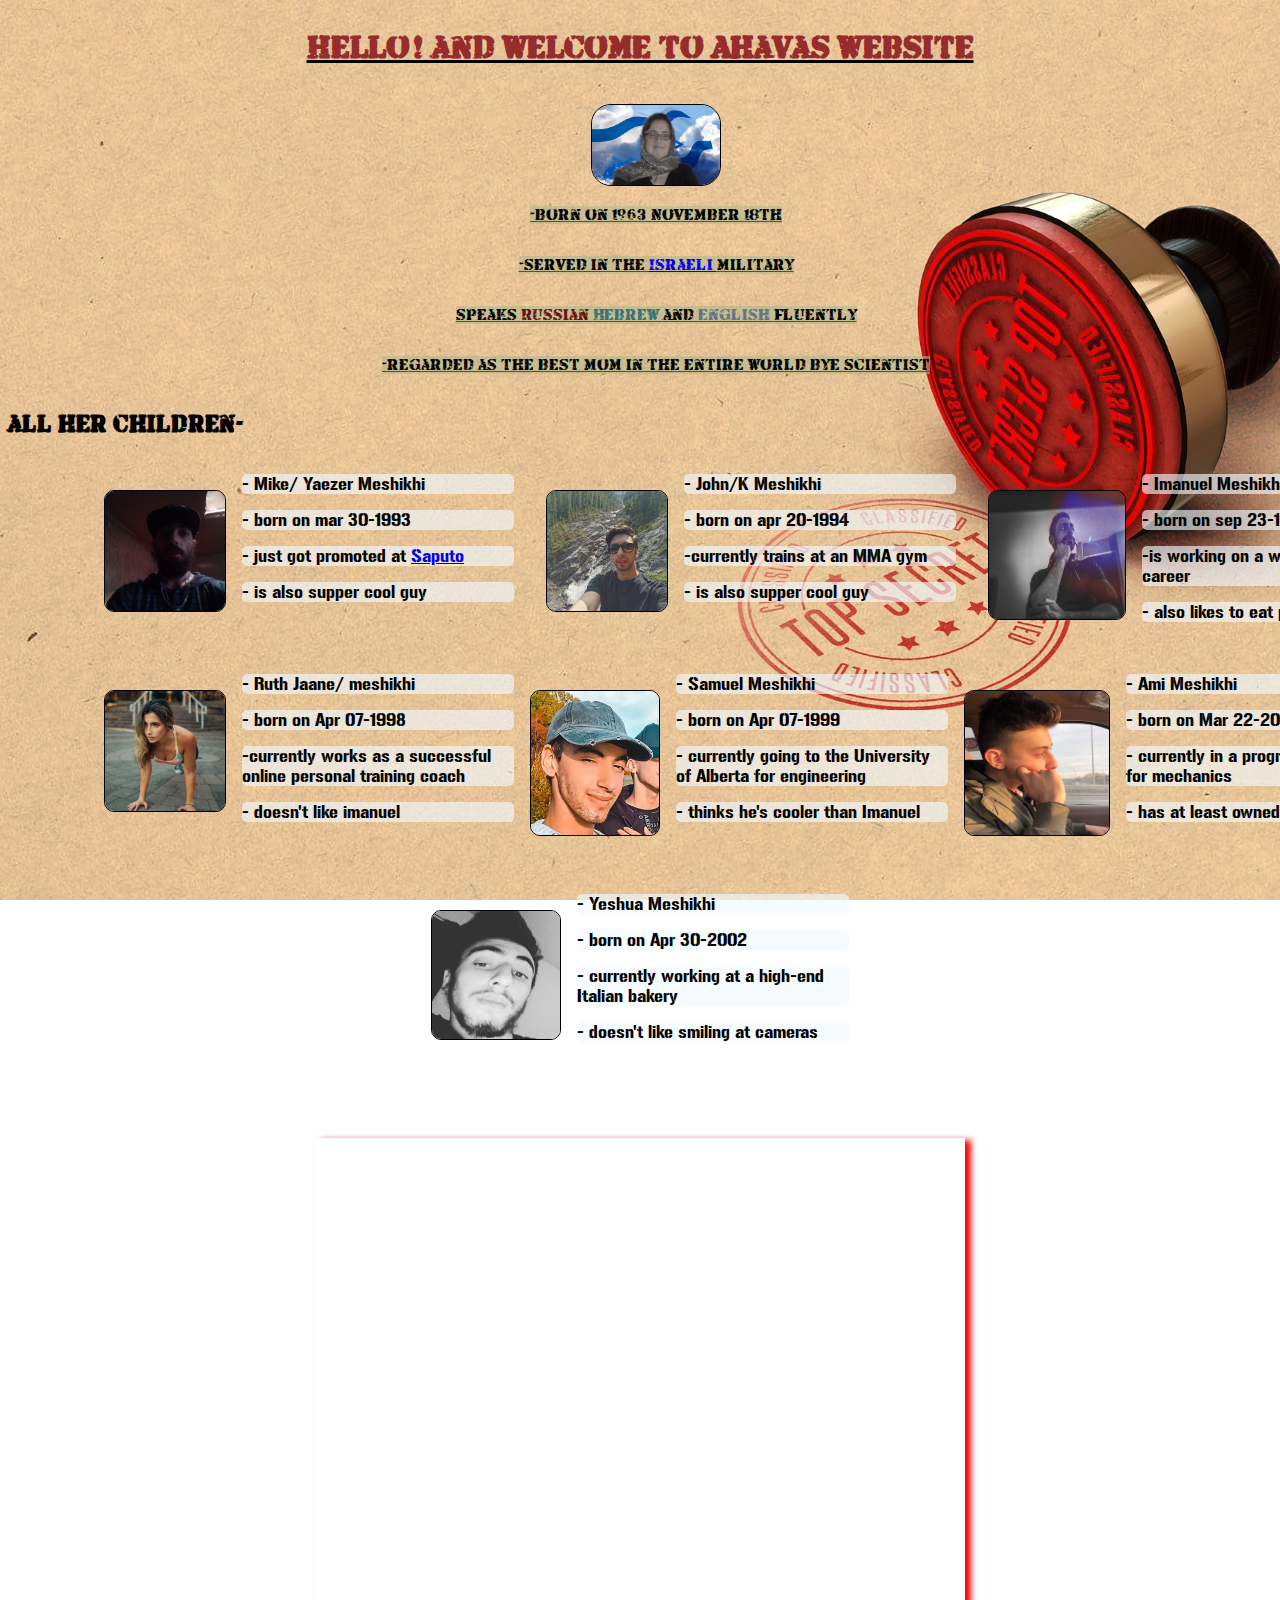
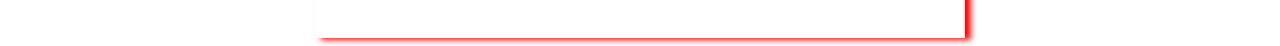
==== index.html @ 197553be "added more people and vidoe holder" ====
<!DOCTYPE html>
<html lang="en">
<head>
    <meta charset="UTF-8">
    <meta http-equiv="X-UA-Compatible" content="IE=edge">
    <meta name="viewport" content="width=device-width, initial-scale=1.0">
    <link rel="stylesheet" href="./assets/style.css">
    <title>Ahava Meshikhi</title>
</head>
<body>
    <!-- head weolcom -->
    <header classs="top-bar">
        <dive class="welcome">
            <h1>Hello!:: and Welcome to Ahavas website</h1>
        </dive>
        <!-- info and pice for ahava  -->
        <div class="pic-info">
            <a href="https://www.facebook.com/noakh.meshikhi.3"  target="_blank"><img class="mom" src="./assets/img/mom2.0.png" alt="woman standing in front of  israeli flag"></a>
            <p id="info-Text"> -born on 1963 November 18th</p>
            <p id="info-Text">-served in the <span id="colorForIsreali"><a href="https://en.wikipedia.org/wiki/Israel_Defense_Forces" target="_blank"> Israeli </a></span> military</p>
            <p id="info-Text">speaks <span id="colorForR"> Russian </span> <span id="colorForI"> Hebrew </span> and <span id="colorForE"> English </span>fluently</p>
            <p id="info-Text">-regarded as the best mom in the entire world bye scientist</p>
        </div>
    </header>
    <main>
        <div>
            <h2>all her children-</h2>
        </div>
        <div class="ChildrenRowOne">
            <!-- all for mike  -->
            <div class="mike">
                <a href="https://www.facebook.com/yaezer.meshikhi" target="_blank"><img class="mike-img" src="./assets/img/mike.jpg" alt="man with red hat looking at the camera"></a>
                <div>
                <p class="iner">- Mike/ Yaezer Meshikhi</p>
                <p class="iner">- born on mar 30-1993</p>
                <p class="iner">- just got promoted at <a href="https://www.saputo.com/en" target="_blank" >Saputo</a></p>
                <p class="iner">- is also supper cool guy</p>
            </div>
            </div>
            <!-- all for john  -->
            <div class="john">
                <a href="https://www.facebook.com/meshikhi" target="_blank"><img class="john-img" src="./assets/img/john.jpg" alt="man looking at the camera with the background of nature"></a>
                <div>
                <p class="iner">- John/K Meshikhi</p>
                <p class="iner">- born on apr 20-1994</p>
                <p class="iner"> -currently trains at an MMA gym </p>
                <p class="iner">- is also supper cool guy</p>
            </div>
            </div>
            <!-- all for imanuel -->
            <div class="imanuel">
                <a href="https://www.facebook.com/imanuael.meshikhi" target="_blank"><img class="imanuel-img" src="./assets/img/imanuel.PNG" alt="man staring off to the distance with fist on his chin"></a>
                <div>
                <p class="iner">- Imanuel Meshikhi</p>
                <p class="iner">- born on sep 23-1995</p>
                <p class="iner"> -is working on a web development career</p>
                <p class="iner">- also likes to eat paint thinner</p>
            </div>
            </div>
            <!-- all for sarah -->
            <div class="sarah">
                <a href="https://www.instagram.com/trollopgandhi/" target="_blank"><img class="sarah-img" src="./assets/img/sarah.jpg" alt="person with hoodie on and phone covering face"></a>
                <div>
                <p class="iner">- sarah Meshikhi</p>
                <p class="iner">- born on oct 25-1997</p>
                <p class="iner"> -currently works as a freelance social media consultant</p>
                <p class="iner">- doesn't like getting pictures taken of her</p>
            </div>
            </div>
        
            </div>
        
            <div class="ChildrenRowTwo">
                <div class="Ruth">
                    <a href="https://www.facebook.com/ruth.meshikhi" target="_blank"><img class="ruth-img" src="./assets/img/ruth.jpg" alt="woman at the end of a push-up motion"></a>
                    <div>
                    <p class="iner">- Ruth Jaane/ meshikhi </p>
                    <p class="iner">- born on Apr 07-1998</p>
                    <p class="iner"> -currently works as a successful online personal training coach</p>
                    <p class="iner">- doesn't like imanuel </p>
                </div>
                <div class="Sam">
                    <a href="https://www.instagram.com/rg_prodigent/" target="_blank"><img class="sam-img" src="./assets/img/sam.png" alt="man looking  in to the camara with sun on his face"></a>
                    <div>
                    <p class="iner">- Samuel Meshikhi </p>
                    <p class="iner">- born on Apr 07-1999</p>
                    <p class="iner"> - currently going to the University of Alberta for engineering</p>
                    <p class="iner">-  thinks he's cooler than Imanuel </p>
                </div>
                <div class="Ami">
                    <a href="https://www.instagram.com/amimeshikhi/" target="_blank"><img class="ami-img" src="./assets/img/ami.png" alt="man looking across into the distance with sun on his face"></a>
                    <div>
                    <p class="iner">- Ami Meshikhi </p>
                    <p class="iner">- born on Mar 22-2001</p>
                    <p class="iner"> - currently in a program at Red Deer for mechanics</p>
                    <p class="iner">-  has at least owned 17 cars so far </p>
                </div>
                <div class="noakh">
                    <a href="https://www.facebook.com/noakh.meshikhi" target="_blank"><img class="noakh-img" src="./assets/img/noakh.png" alt="boy looking into the camera smiling"></a>
                    <div>
                    <p class="iner">- Noakh Meshikhi </p>
                    <p class="iner">- born on Mar 22-2001</p>
                    <p class="iner"> -will be taking a mechanic's certification course soon</p>
                    <p class="iner">-  never posts pictures so it makes it difficult to find pictures so I have to use a really old one </p>
                </div>
        </div>
    </div>
    
    </main>
    <div class="lastChilde">
        <div class="yesh">
            <a href="https://www.facebook.com/yeshua.meshikhi" target="_blank"><img class="yesh-img" src="./assets/img/yesh.png" alt="man staring into the camera with a blank face"></a>
            <div>
            <p class="iner">- Yeshua Meshikhi </p>
            <p class="iner">- born on Apr 30-2002</p>
            <p class="iner">- currently working at a high-end Italian bakery</p>
         <p class="iner">-  doesn't like smiling at cameras</p>
        </div>
    </div>
</div>
        
 <div class="video">
    <iframe id="vid-style" width="650" height="500" src="https://www.youtube.com/embed/WYKzm_wxsHE" title="YouTube video player" frameborder="0" allow="accelerometer; autoplay; clipboard-write; encrypted-media; gyroscope; picture-in-picture" allowfullscreen ></iframe>
</div>      

<info>

</info>
</body>
</html>
---- assets/style.css ----
/* font stle */
@font-face {
    font-family: "armalite";
    src: url(armalite.ttf) format("truetype"); 
    font-weight:normal;
}
@font-face {
    font-family: "milFont";
    src: url(./gunplay\ rg.ttf) format("truetype");
}
/* background img */
body{
    background-image: url(./img/backround.jpg);
    background-repeat: no-repeat;
    background-size: cover;
    background-attachment:fixed;
   font-family: "armalite" ;
}
/* ------------------------------------head content------------------------------ */
.welcome{
    display: flex;
    justify-content: center;
    font-weight: normal;
    color: rgb(150, 44, 44);
    text-decoration: underline;
    text-decoration-color: rgb(0, 0, 0);
}
/* info alinment  */
.pic-info{
    margin-top: 1rem;;
    display:flex;
    align-items: center;
    flex-direction:column;
    padding-left:2rem;
}
/* style for text info */
 #info-Text{
    color: rgb(0, 0, 0);
    text-decoration: underline;
    text-decoration-color: rgb(168, 39, 39);
    background-color: rgba(175, 182, 139, 0.582);
}
/* colors for specific characters */
#colorForIsreali{
    color: rgb(67, 148, 148);
}
#colorForR{
    color: rgb(99, 20, 20);
}
#colorForI{
    color: rgb(54, 116, 116);
}
#colorForE{
    color: rgb(99, 117, 133);
}
/* style for img of ahava  */
.mom{
    height: 5rem;
    width: 8rem;
    border: .05rem solid rgb(0, 0, 0);
   border-radius: 20px;
   transition: .7s;
}
/* hover for img of mom */
.mom:hover{
     height: 6rem;
     width: 10rem;
     box-shadow: 2px 2px 4px rgba(0, 195, 255, 0.582);
}
/* ----------------------------------all for main content ------------------------------------------- */
/* alin for all the childern */
.ChildrenRowOne{
    font-family: "milFont";
    margin-left: 5rem;
    display: flex;
}
.ChildrenRowTwo{
    font-family: "milFont";
    margin-left: 5rem;
    display: flex;
}
.lastChilde{
    font-family: "milFont";
    display: flex;
    justify-content: center;
}
/* style for children */
.mike,.john,.imanuel, .sarah, .Ruth,.Sam,.Ami,.noakh,.yesh{
    display: flex;
    margin-right: 1rem;
    margin-left: 1rem;
}
/* posishon and style for childern */
.iner{
    background-color: rgba(240, 248, 255, 0.63);
    border-radius: 5px;
    width: 17rem;
}

/* main posishon for children  */
.mike-img, .john-img,.imanuel-img, .sarah-img, .ruth-img, .sam-img,.ami-img,.noakh-img,.yesh-img{
    margin-top: 2rem;
    height: 7.5rem;
    width:7.5rem;
    margin-right: 1rem;
    border-radius: 10px;
    border: .05rem solid black;
    transition: .5s;
}
.imanuel-img{
    height: 8rem;
    width: 8.5rem;
}
.sarah-img{
    height: 8.5rem;
    width:7.5rem;
    margin-top: 1rem;
}
.sam-img{
    height: 9rem;
    width: 8rem;
}
.ami-img{
    height: 9rem;
    width: 9rem;
}
.noakh-img{
    width: 9rem;
    height: 9rem;
}
.yesh-img{
    width: 8rem;
    height: 8rem;
}
.sarah{
    margin-right: 2rem;
}
/* hover for  most of the childern  */
.mike-img:hover, .john-img:hover,.imanuel-img:hover{
    height: 10rem;
     width: 10rem;
}
/* hover bacground color  for mike*/
.mike-img:hover{
    box-shadow: 2px 2px 6px rgb(255, 145, 0);
}
/* hover bacground color  for john*/
.john-img:hover{
    box-shadow: 2px 2px 6px rgba(37, 167, 48, 0.548);
}
/* hover bacground color  for imanuel */
.imanuel-img:hover{
    box-shadow: 2px 2px 6px blue;
}
/* hover bacground color and sizing for sarah  */
.sarah-img:hover{
    box-shadow: 2px 2px 6px rgb(0, 217, 255);
    height: 12rem;
    width: 11rem;
  
}
/* hover for ruth */
.ruth-img:hover{
    box-shadow: 2px 6px 6px rgb(255, 255, 255);
    height: 11rem;
    width: 11rem;
}

/* hover for sam */
.sam-img:hover{
    box-shadow: 2px 2px 6px orange;
    height: 11rem;
    width: 10rem;
}

/* hover for Ami */
.ami-img:hover{
    box-shadow: 2px 2px 6px rgb(255, 115, 0);
    height: 11rem;
    width: 11rem;;
}

/* hover for noakh */
.noakh-img:hover{
    box-shadow: 2px 2px 6px rgb(0, 0, 0);
    width: 11rem;
    height: 11rem;
}
/* hover for yesh */
.yesh-img:hover{
    box-shadow: 6px 2px 6px gray;
    width: 11rem;
    height: 11rem;
}

.video{
    display: flex;
    justify-content: center;
    align-items: center;
    margin-top: 5rem;
}

#vid-style{
    box-shadow: 6px 2px 6px rgb(255, 0, 0);
}
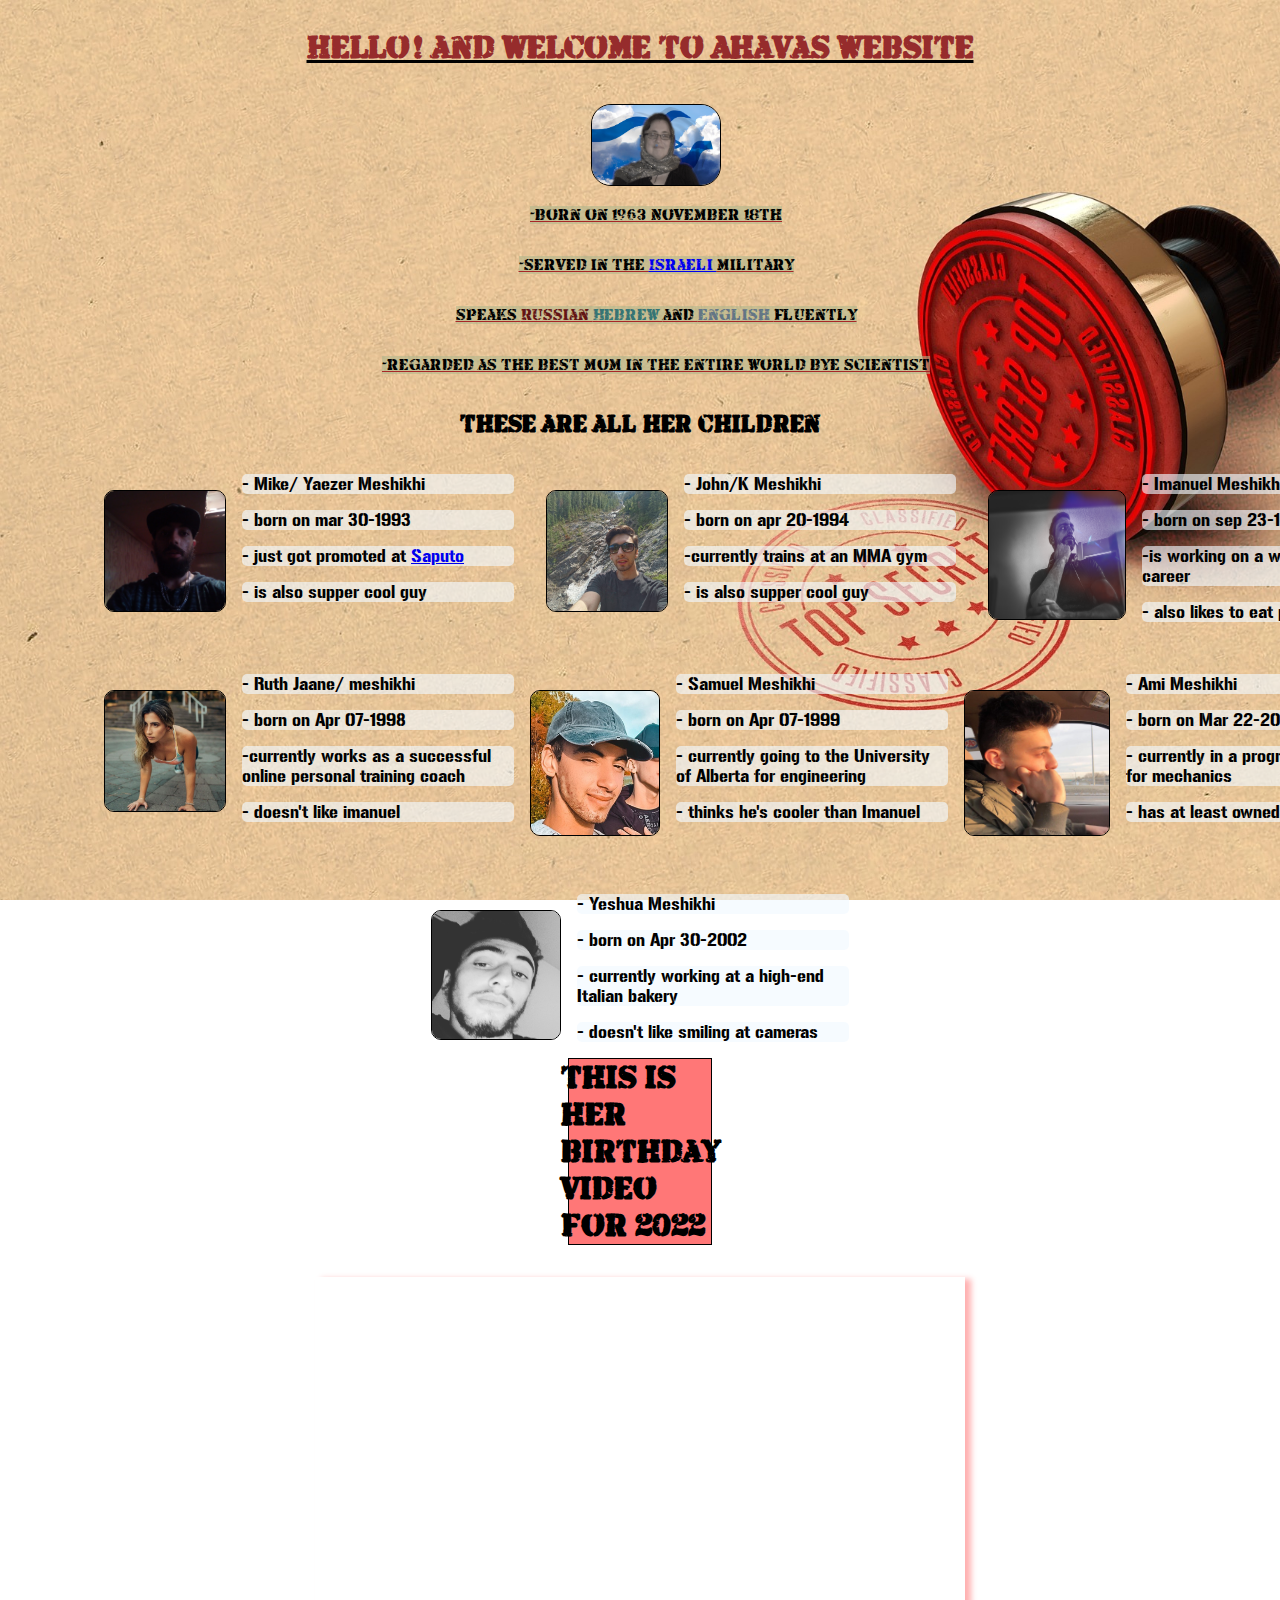
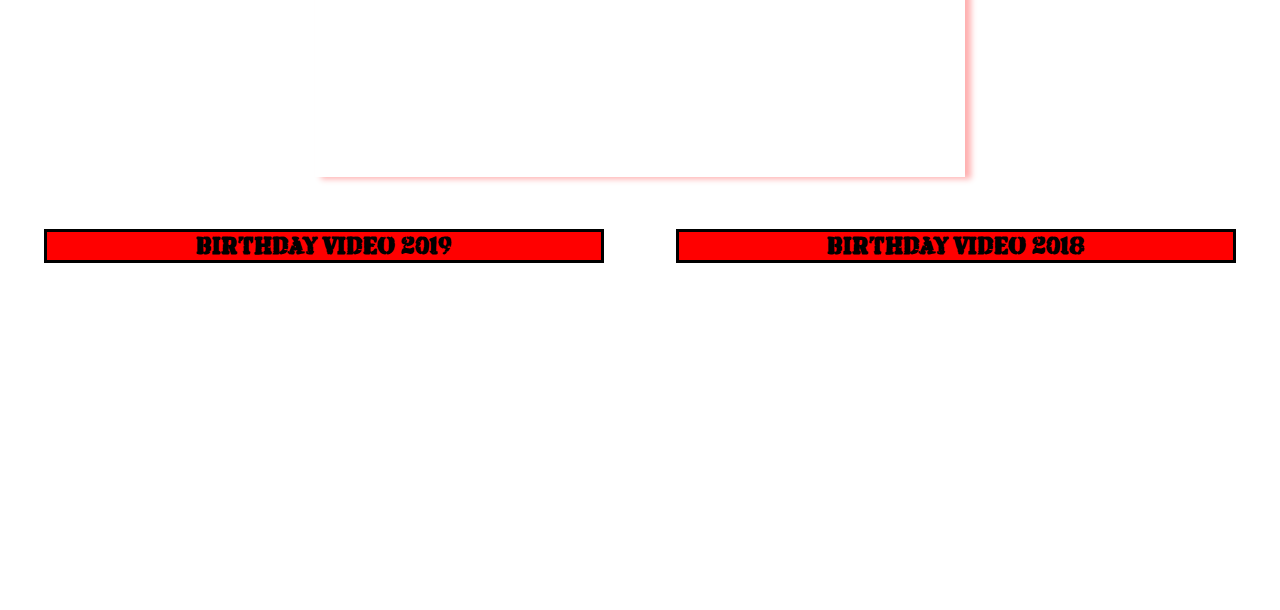
==== commit 8e0ab4b2: "added more vids" ====
--- a/index.html
+++ b/index.html
@@ -24,7 +24,7 @@
     </header>
     <main>
         <div>
-            <h2>all her children-</h2>
+            <h2 class="top-text">these are all her children</h2>
         </div>
         <div class="ChildrenRowOne">
             <!-- all for mike  -->
@@ -118,11 +118,21 @@
         </div>
     </div>
 </div>
-        
+       <h1 class="birthday">this is her birthday video for 2022</h1> 
  <div class="video">
     <iframe id="vid-style" width="650" height="500" src="https://www.youtube.com/embed/WYKzm_wxsHE" title="YouTube video player" frameborder="0" allow="accelerometer; autoplay; clipboard-write; encrypted-media; gyroscope; picture-in-picture" allowfullscreen ></iframe>
 </div>      
+<div class="other-videos">
+    <div calss="vid2019">
+        <h2 class="text-otherVid">birthday video 2019</h2>
+        <iframe width="560" height="315" src="https://www.youtube.com/embed/lBfDww0KuRE" title="YouTube video player" frameborder="0" allow="accelerometer; autoplay; clipboard-write; encrypted-media; gyroscope; picture-in-picture" allowfullscreen></iframe>
+    </div>
+    <div class="vid2018">
+        <h2 class="text-otherVid">birthday video 2018</h2>
+        <iframe width="560" height="315" src="https://www.youtube.com/embed/EQL_8ggdYi4" title="YouTube video player" frameborder="0" allow="accelerometer; autoplay; clipboard-write; encrypted-media; gyroscope; picture-in-picture" allowfullscreen></iframe>
 
+    </div>
+</div>
 <info>
 
 </info>
--- a/assets/style.css
+++ b/assets/style.css
@@ -62,6 +62,10 @@
    transition: .7s;
 }
 /* hover for img of mom */
+.top-text{
+    display: flex;
+    justify-content: center;
+}
 .mom:hover{
      height: 6rem;
      width: 10rem;
@@ -192,14 +196,37 @@
     width: 11rem;
     height: 11rem;
 }
-
+/* ----------------------------------------------------------video here ------------------------------------------------------- */
+.birthday{
+    display: flex;
+    justify-content: center;
+    margin-top: 4rem;
+    margin: 0rem 35rem;
+    background-color: rgba(255, 0, 0, 0.534);
+    border: .1rem solid black;
+}
+/* style for video */
 .video{
     display: flex;
     justify-content: center;
     align-items: center;
-    margin-top: 5rem;
-}
-
+    margin-top: 2rem;
+    /* background-color: antiquewhite; */
+}
+/* baground color */
 #vid-style{
-    box-shadow: 6px 2px 6px rgb(255, 0, 0);
+   box-shadow: 6px 2px 6px rgba(255, 0, 0, 0.315);
+}
+/* style for text of other vids */
+.text-otherVid{
+    display: flex;
+    justify-content: center;
+    background-color: red;
+    border: .2rem solid black;
+}
+/* for the last videos */
+.other-videos{
+    display: flex;
+    justify-content: space-around;
+    margin-top: 2rem;
 }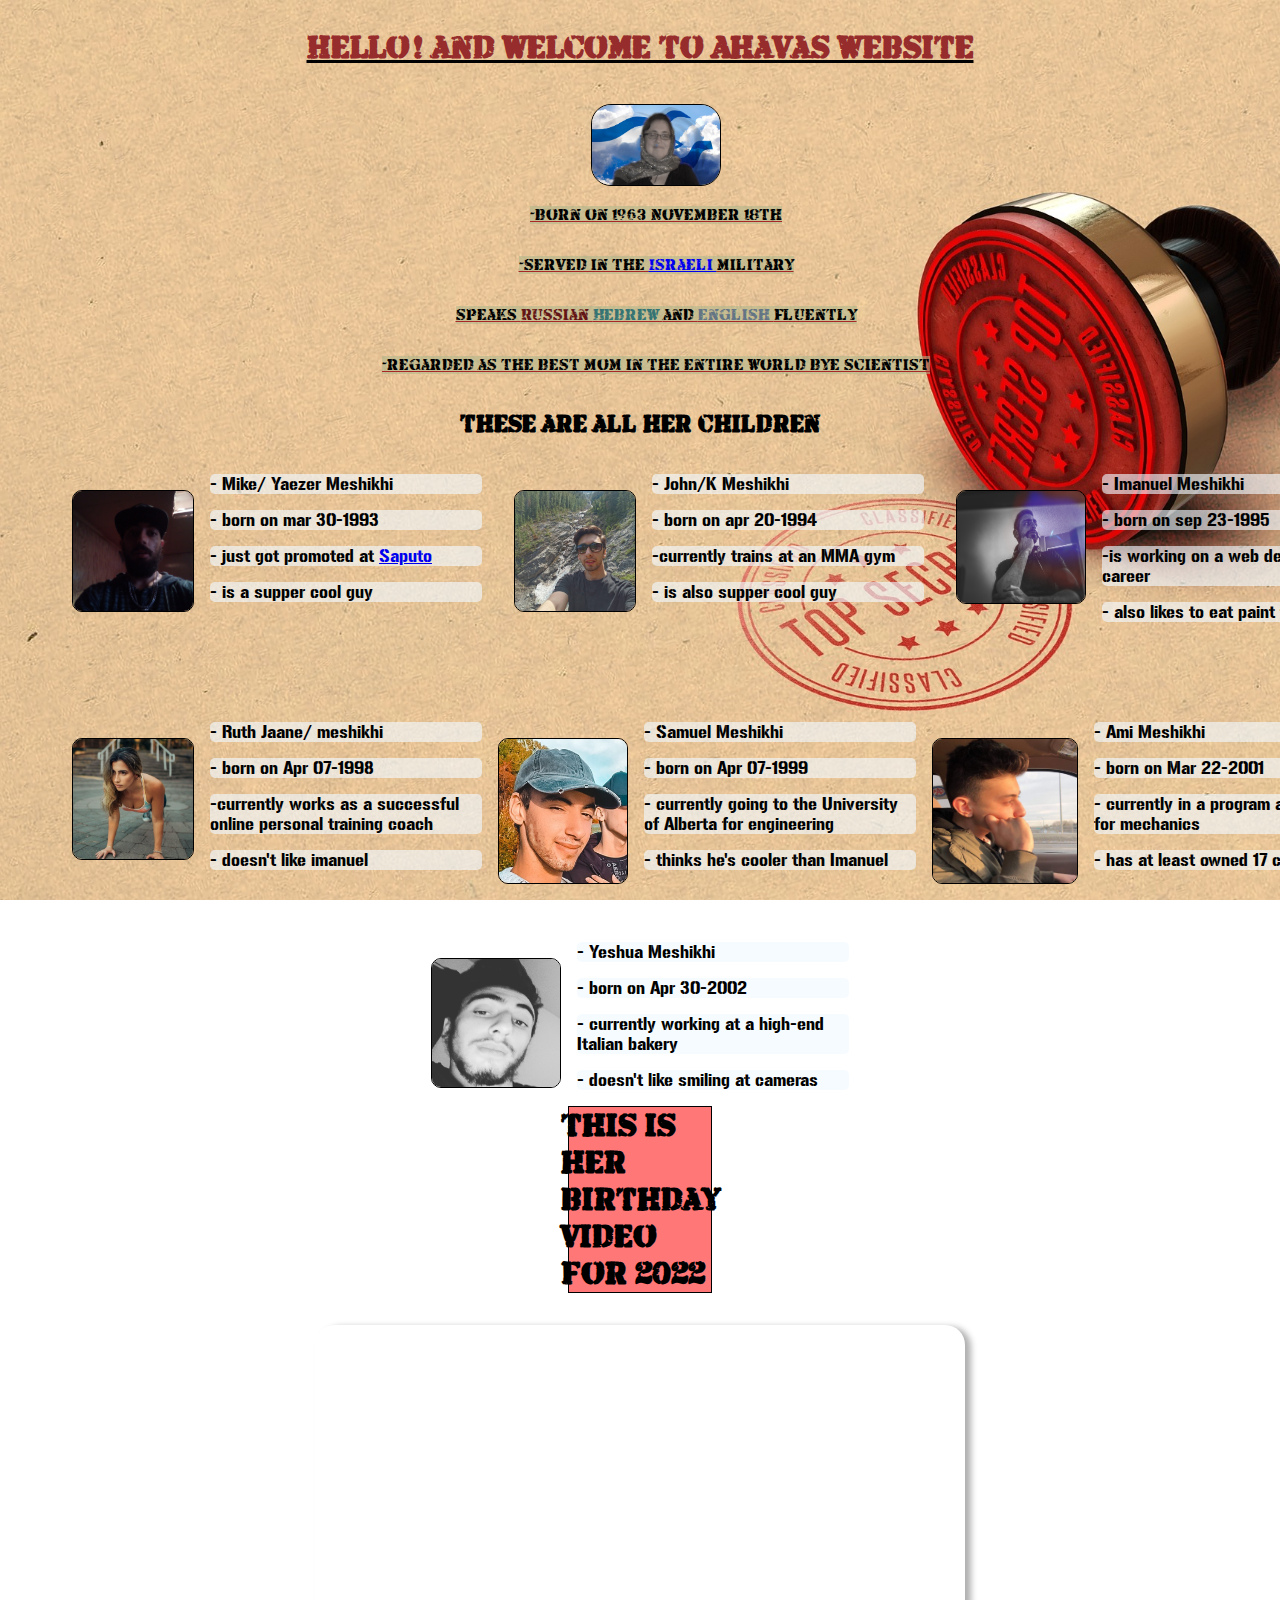
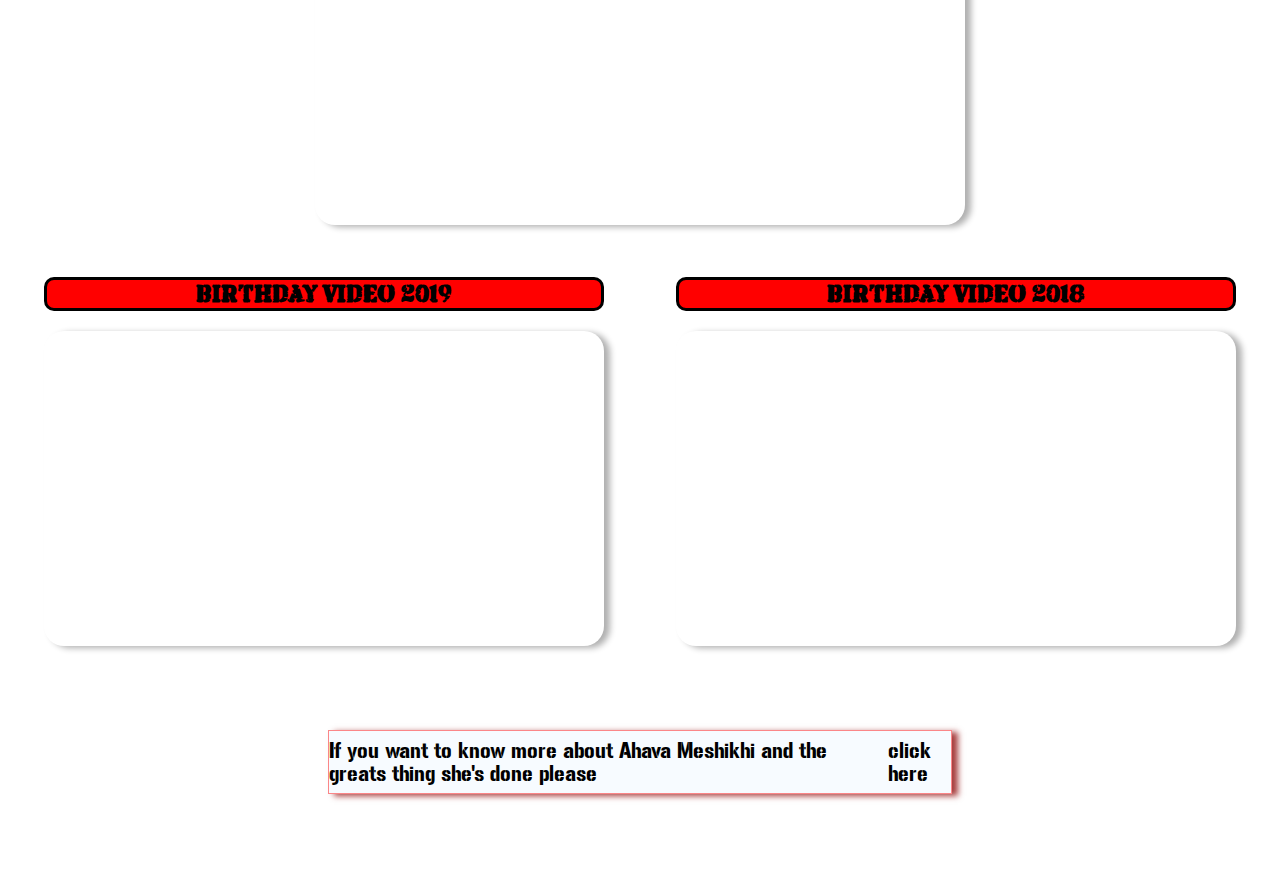
==== commit aaeb5813: "added style and info page" ====
--- a/index.html
+++ b/index.html
@@ -15,7 +15,7 @@
         </dive>
         <!-- info and pice for ahava  -->
         <div class="pic-info">
-            <a href="https://www.facebook.com/noakh.meshikhi.3"  target="_blank"><img class="mom" src="./assets/img/mom2.0.png" alt="woman standing in front of  israeli flag"></a>
+            <a href="./info-page/info.html"  target="_blank"><img class="mom" src="./assets/img/mom2.0.png" alt="woman standing in front of  israeli flag"></a>
             <p id="info-Text"> -born on 1963 November 18th</p>
             <p id="info-Text">-served in the <span id="colorForIsreali"><a href="https://en.wikipedia.org/wiki/Israel_Defense_Forces" target="_blank"> Israeli </a></span> military</p>
             <p id="info-Text">speaks <span id="colorForR"> Russian </span> <span id="colorForI"> Hebrew </span> and <span id="colorForE"> English </span>fluently</p>
@@ -34,7 +34,7 @@
                 <p class="iner">- Mike/ Yaezer Meshikhi</p>
                 <p class="iner">- born on mar 30-1993</p>
                 <p class="iner">- just got promoted at <a href="https://www.saputo.com/en" target="_blank" >Saputo</a></p>
-                <p class="iner">- is also supper cool guy</p>
+                <p class="iner">- is a supper cool guy</p>
             </div>
             </div>
             <!-- all for john  -->
@@ -134,7 +134,8 @@
     </div>
 </div>
 <info>
-
+    <p class="more-info">If you want to know more about Ahava Meshikhi  and the greats thing she's done please <a id="click" href="./info-page/info.html" target="_blank"> click here</a>
+    </p>
 </info>
 </body>
 </html>--- a/assets/style.css
+++ b/assets/style.css
@@ -75,12 +75,13 @@
 /* alin for all the childern */
 .ChildrenRowOne{
     font-family: "milFont";
-    margin-left: 5rem;
+    margin-left: 3rem;
     display: flex;
 }
 .ChildrenRowTwo{
-    font-family: "milFont";
-    margin-left: 5rem;
+    margin-top: 3rem;
+    font-family: "milFont";
+    margin-left: 3rem;
     display: flex;
 }
 .lastChilde{
@@ -112,8 +113,8 @@
     transition: .5s;
 }
 .imanuel-img{
-    height: 8rem;
-    width: 8.5rem;
+    height: 7rem;
+    width: 8rem;
 }
 .sarah-img{
     height: 8.5rem;
@@ -213,9 +214,10 @@
     margin-top: 2rem;
     /* background-color: antiquewhite; */
 }
-/* baground color */
-#vid-style{
-   box-shadow: 6px 2px 6px rgba(255, 0, 0, 0.315);
+/* style for videos */
+iframe{
+    border-radius: 20px;
+    box-shadow: 6px 2px 6px rgba(0, 0, 0, 0.315);
 }
 /* style for text of other vids */
 .text-otherVid{
@@ -223,10 +225,61 @@
     justify-content: center;
     background-color: red;
     border: .2rem solid black;
+    border-radius: 10px;
 }
 /* for the last videos */
 .other-videos{
     display: flex;
     justify-content: space-around;
     margin-top: 2rem;
+}
+/* -----------------------------------------info link herer------------------------------ */
+.more-info{
+    display: flex;
+    justify-content: center;
+    font-size: larger;
+    padding: .5rem 0rem;
+    margin: 5rem 20rem;
+    background-color: rgba(240, 248, 255, 0.534);
+    border: .1rem solid rgba(255, 0, 0, 0.466);
+    font-family: "milFont";
+    box-shadow: 6px 2px 6px rgba(141, 8, 8, 0.781);
+}
+/* style for on click */
+#click{
+    color: black;
+    margin-left: .5rem;
+    text-decoration: none;
+    transition: .5s;
+}
+/* hover for on click */
+#click:hover{
+    margin-left: 2rem;
+    background-color: rgba(179, 40, 35, 0.493);
+    border-radius: 5px;
+    border: .1rem solid black;
+}
+/* ---------------------------------------------------------scroll-bar for crom here ------------------------------------------------ */
+
+::-webkit-scrollbar{
+ width: 1.1rem;
+}
+
+::-webkit-scrollbar-track{
+    background-color: rgb(0, 0, 0);
+    border-radius: 10px;
+    margin-block: -.3rem;
+}
+
+::-webkit-scrollbar-thumb{
+    background-color: rgba(255, 17, 0, 0.678);
+    border-radius: 10px;
+    border: .2rem solid rgb(0, 0, 0);
+}
+
+/* --------------------------------------------------scroll-bar for fier fox----------------------------------------- */
+@supports (scrollbar-color: red blue) {
+    * {
+        scrollbar-color: rgba(255, 17, 0, 0.678)  rgb(0, 0, 0);
+    }
 }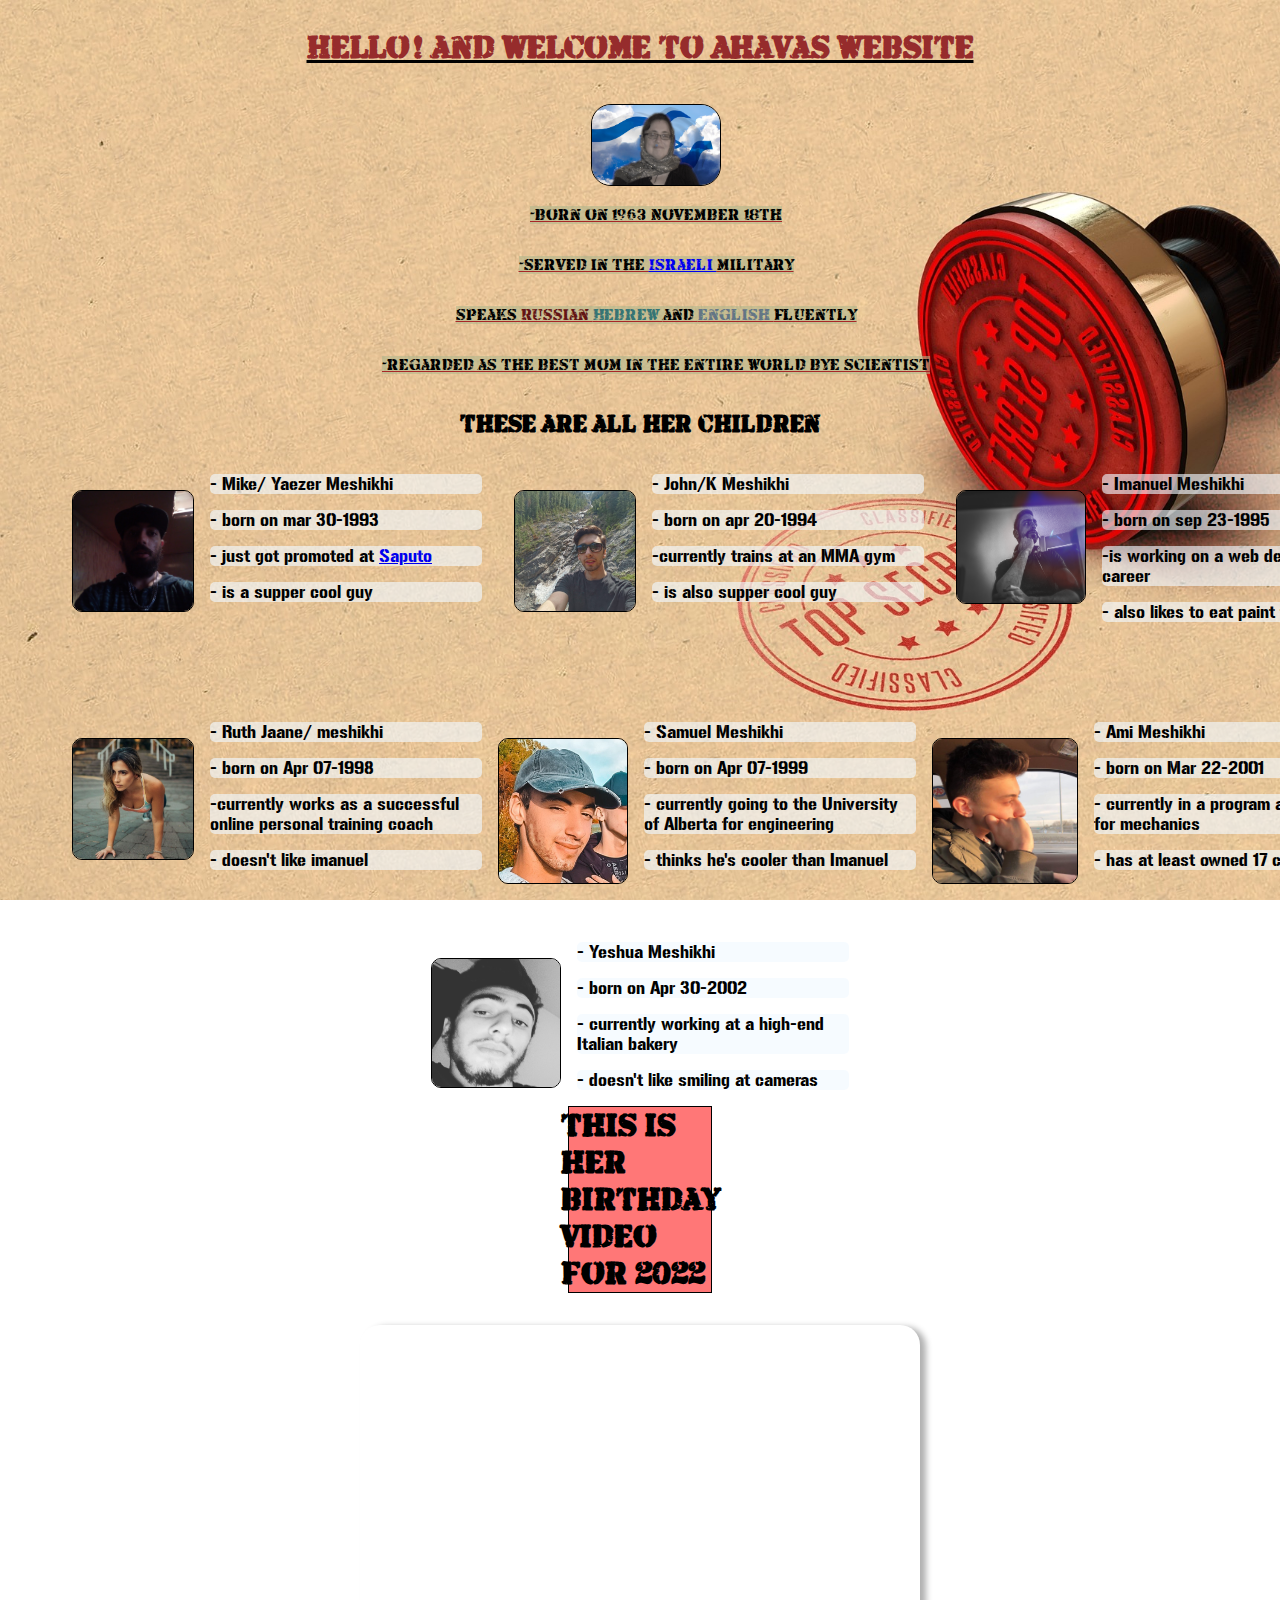
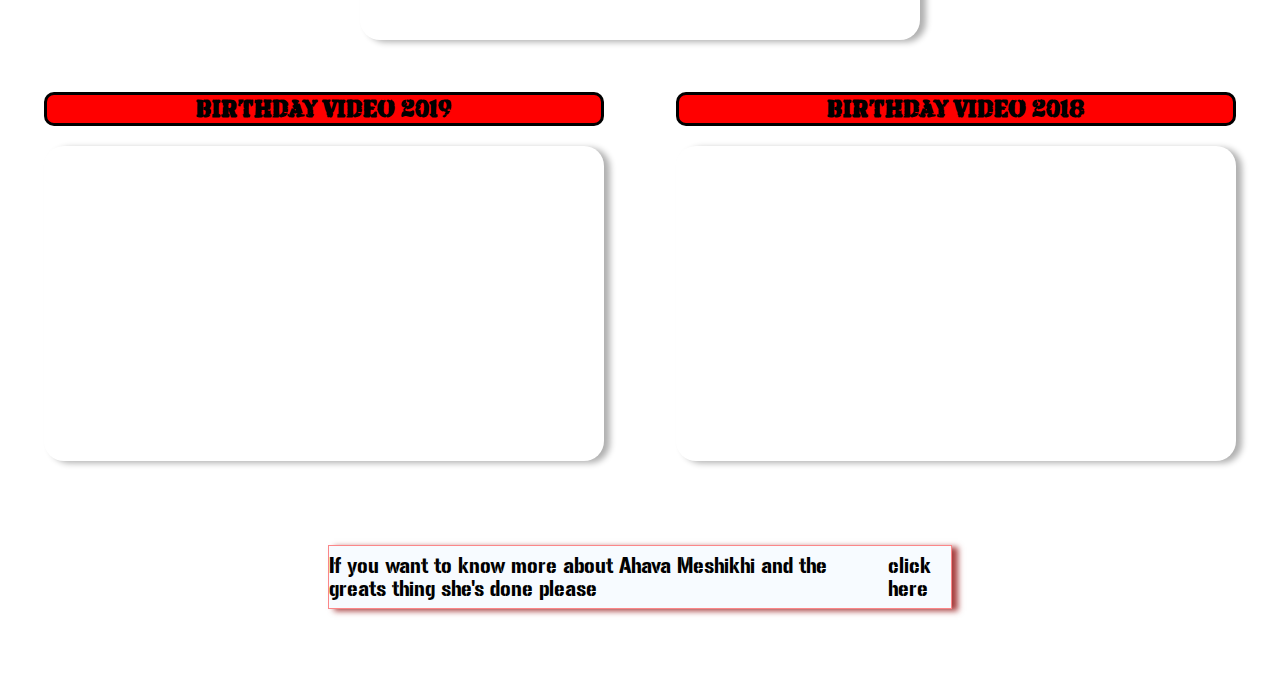
==== commit 2cebaf66: "added 2022 vid" ====
--- a/index.html
+++ b/index.html
@@ -120,7 +120,8 @@
 </div>
        <h1 class="birthday">this is her birthday video for 2022</h1> 
  <div class="video">
-    <iframe id="vid-style" width="650" height="500" src="https://www.youtube.com/embed/WYKzm_wxsHE" title="YouTube video player" frameborder="0" allow="accelerometer; autoplay; clipboard-write; encrypted-media; gyroscope; picture-in-picture" allowfullscreen ></iframe>
+    <iframe width="560" height="315" src="https://www.youtube.com/embed/UxsDpoC1XIU" title="YouTube video player" frameborder="0" allow="accelerometer; autoplay; clipboard-write; encrypted-media; gyroscope; picture-in-picture" allowfullscreen></iframe>
+   
 </div>      
 <div class="other-videos">
     <div calss="vid2019">
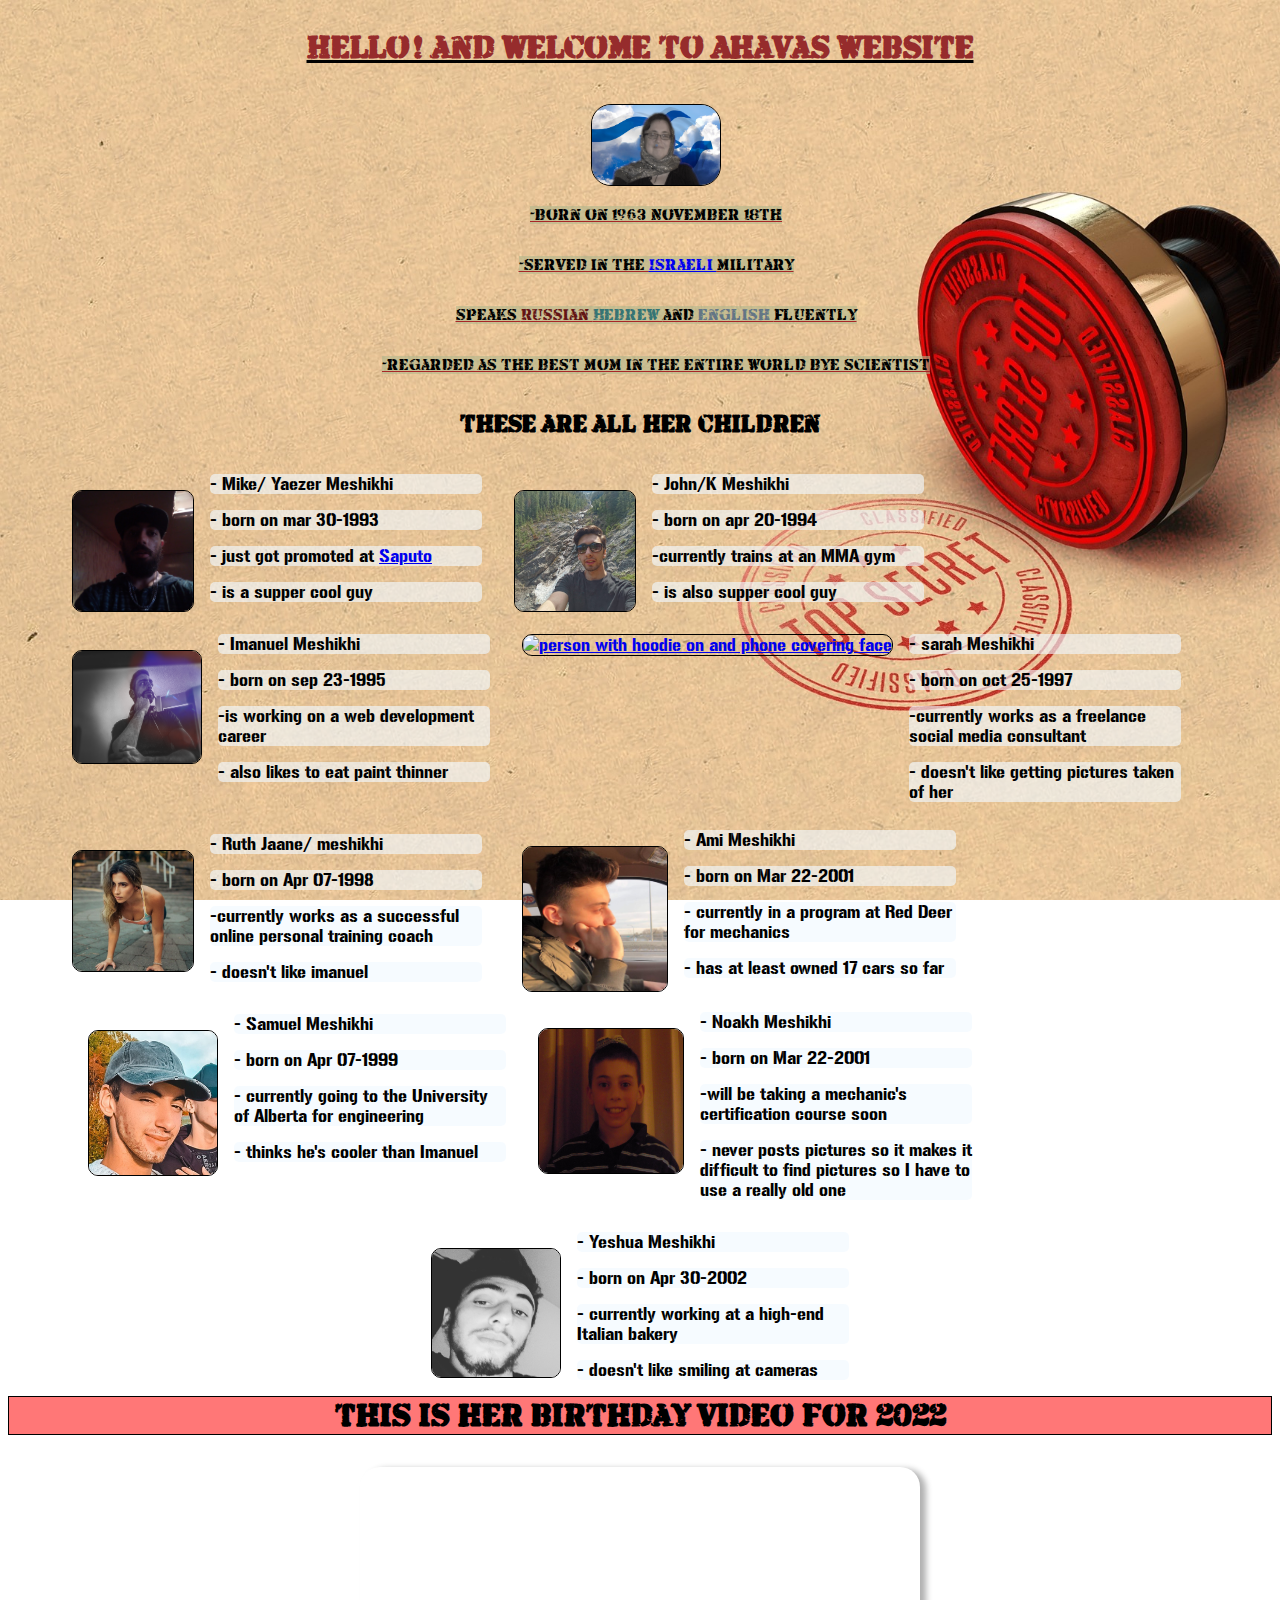
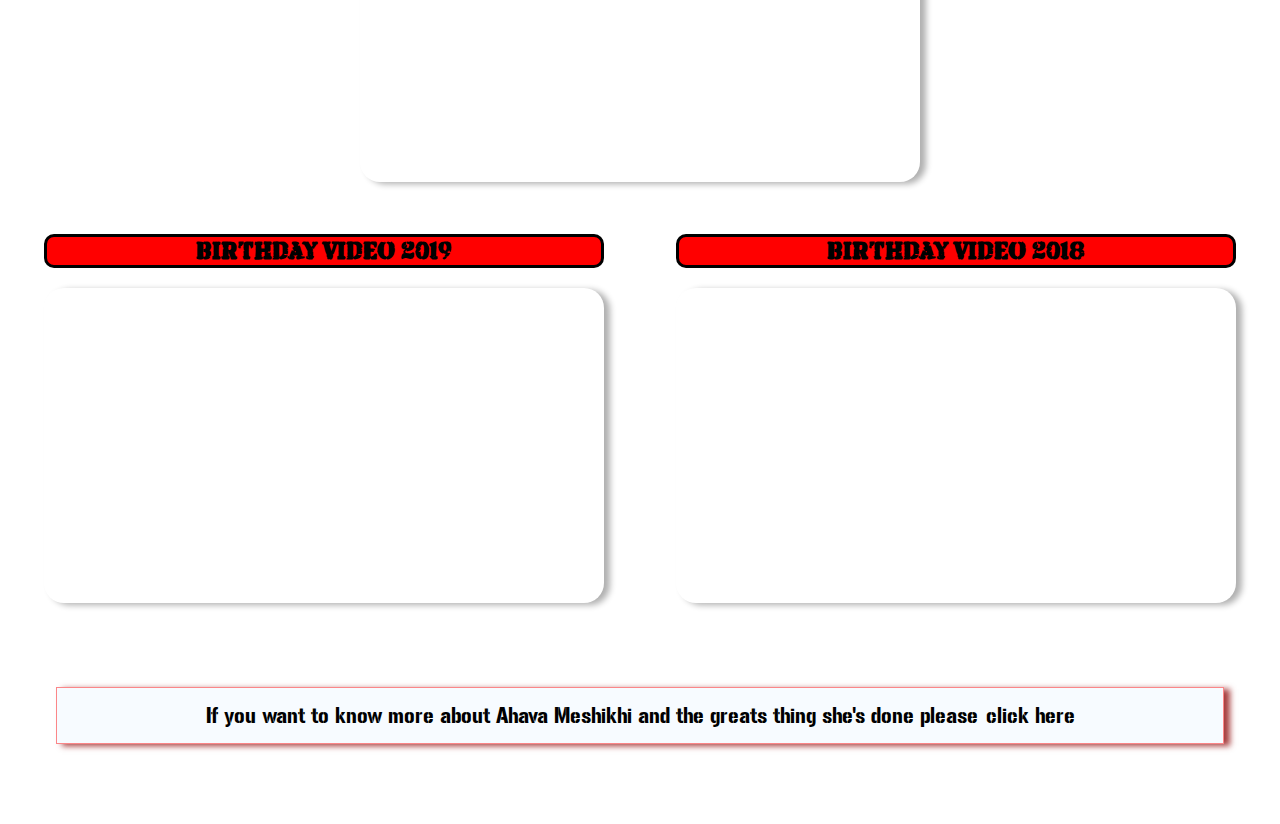
==== commit 576ffb15: "added media screen sizing" ====
--- a/index.html
+++ b/index.html
@@ -6,6 +6,7 @@
     <meta name="viewport" content="width=device-width, initial-scale=1.0">
     <link rel="stylesheet" href="./assets/style.css">
     <title>Ahava Meshikhi</title>
+    <link rel="icon" href="./assets/img/flag-icon.png">
 </head>
 <body>
     <!-- head weolcom -->
@@ -70,7 +71,7 @@
         
             </div>
         
-            <div class="ChildrenRowTwo">
+         <div class="ChildrenRowTwo">
                 <div class="Ruth">
                     <a href="https://www.facebook.com/ruth.meshikhi" target="_blank"><img class="ruth-img" src="./assets/img/ruth.jpg" alt="woman at the end of a push-up motion"></a>
                     <div>
@@ -103,6 +104,7 @@
                     <p class="iner"> -will be taking a mechanic's certification course soon</p>
                     <p class="iner">-  never posts pictures so it makes it difficult to find pictures so I have to use a really old one </p>
                 </div>
+            
         </div>
     </div>
     
--- a/assets/style.css
+++ b/assets/style.css
@@ -73,17 +73,17 @@
 }
 /* ----------------------------------all for main content ------------------------------------------- */
 /* alin for all the childern */
-.ChildrenRowOne{
+.ChildrenRowOne, .ChildrenRowTwo{
     font-family: "milFont";
     margin-left: 3rem;
     display: flex;
 }
-.ChildrenRowTwo{
+/* .ChildrenRowTwo{
     margin-top: 3rem;
     font-family: "milFont";
     margin-left: 3rem;
     display: flex;
-}
+} */
 .lastChilde{
     font-family: "milFont";
     display: flex;
@@ -282,4 +282,66 @@
     * {
         scrollbar-color: rgba(255, 17, 0, 0.678)  rgb(0, 0, 0);
     }
-}+}
+
+/* ------------------------------------chang screen size for 1280px------------------------------------------------- */
+
+@media only screen and (max-width: 1280px) {
+  .ChildrenRowOne{
+    flex-wrap: wrap;
+  }
+
+.Ami,.Ruth{
+   flex-wrap: wrap;
+ }
+    .Ami{
+        margin-top: -11.5rem;
+    }
+}
+
+.birthday{
+    margin: auto;
+}
+
+.more-info{
+    margin: 5rem 3rem;
+    padding: 1rem 2rem;
+}
+/* ----------------------------------------------chang screen for 1000px----------------------------------- */
+@media screen and (max-width: 1000px){
+    .ChildrenRowOne{
+        display: flex;
+        justify-content: center;
+    }
+    
+    }   
+/* ------------------------------------------chang sreen for 980px---------------------------------------------- */
+@media only screen and (max-width: 980px){
+   .ChildrenRowOne,.ChildrenRowTwo{
+    display: flex;
+    margin: auto;
+   }
+     .other-videos{
+    flex-wrap: wrap;
+  }
+  
+}
+/* -----------------------------------------chang screen for 820px------------------------------------------------------ */
+@media screen and (max-width: 820px) {
+   .ChildrenRowOne{
+    margin: auto;
+   justify-content: center;
+   }
+
+   .ChildrenRowTwo{
+    margin-left: -1rem;
+   }
+  .other-videos{
+    flex-wrap: wrap;
+  }
+  .more-info{
+    padding: 1rem 3rem;
+  }
+  
+}
+
